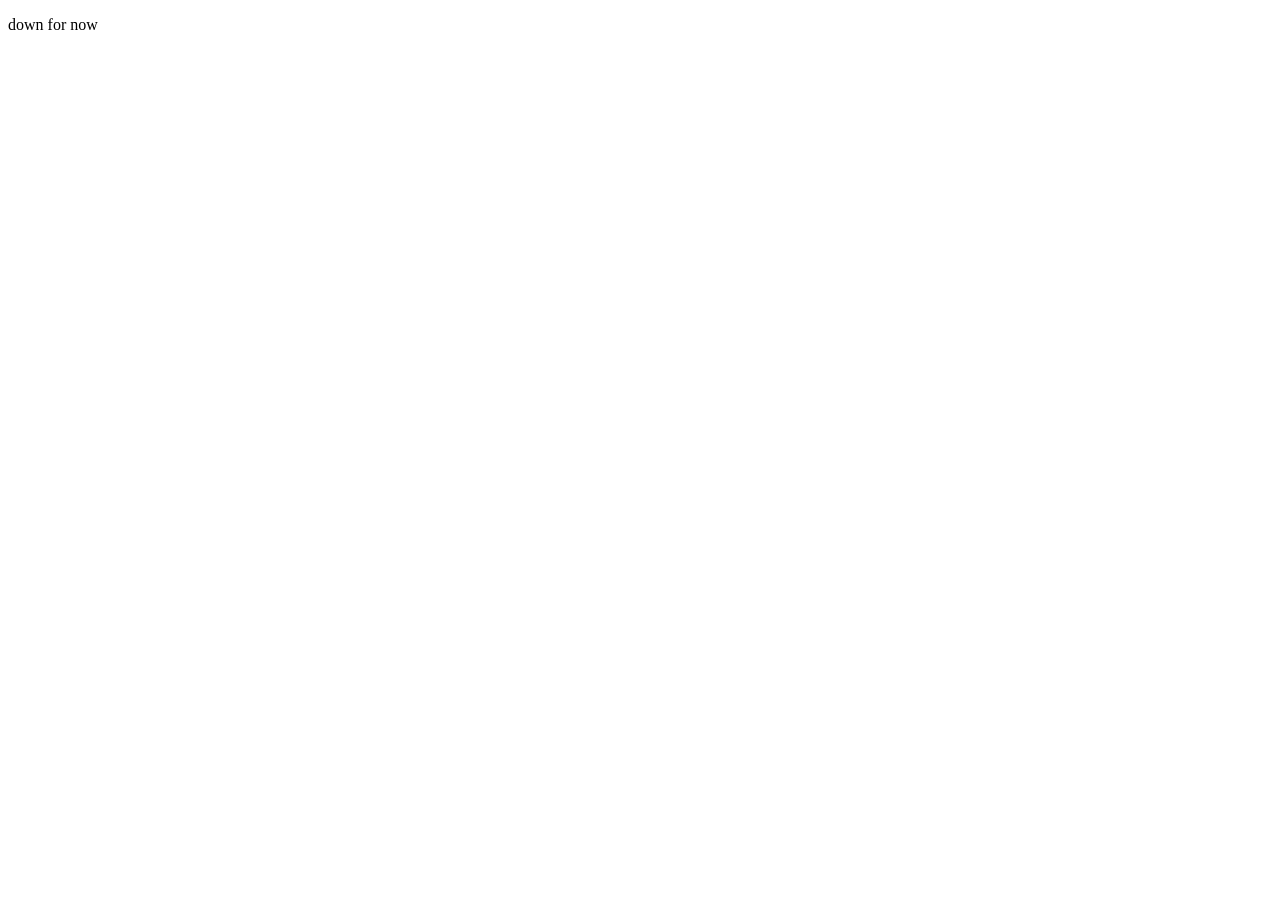
==== index.html @ 9f399d0f "Update index.html" ====
<!DOCTYPE html>
<html lang="en">
<head>
  <meta charset="UTF-8" />
  <meta name="viewport" content="width=device-width, initial-scale=1.0" />
  <title>florblecat.lol</title>
  <link rel="stylesheet" href="css/style.css" />
</head>
<body>
<p class="subtitle">
  down for now
</p>
</html>
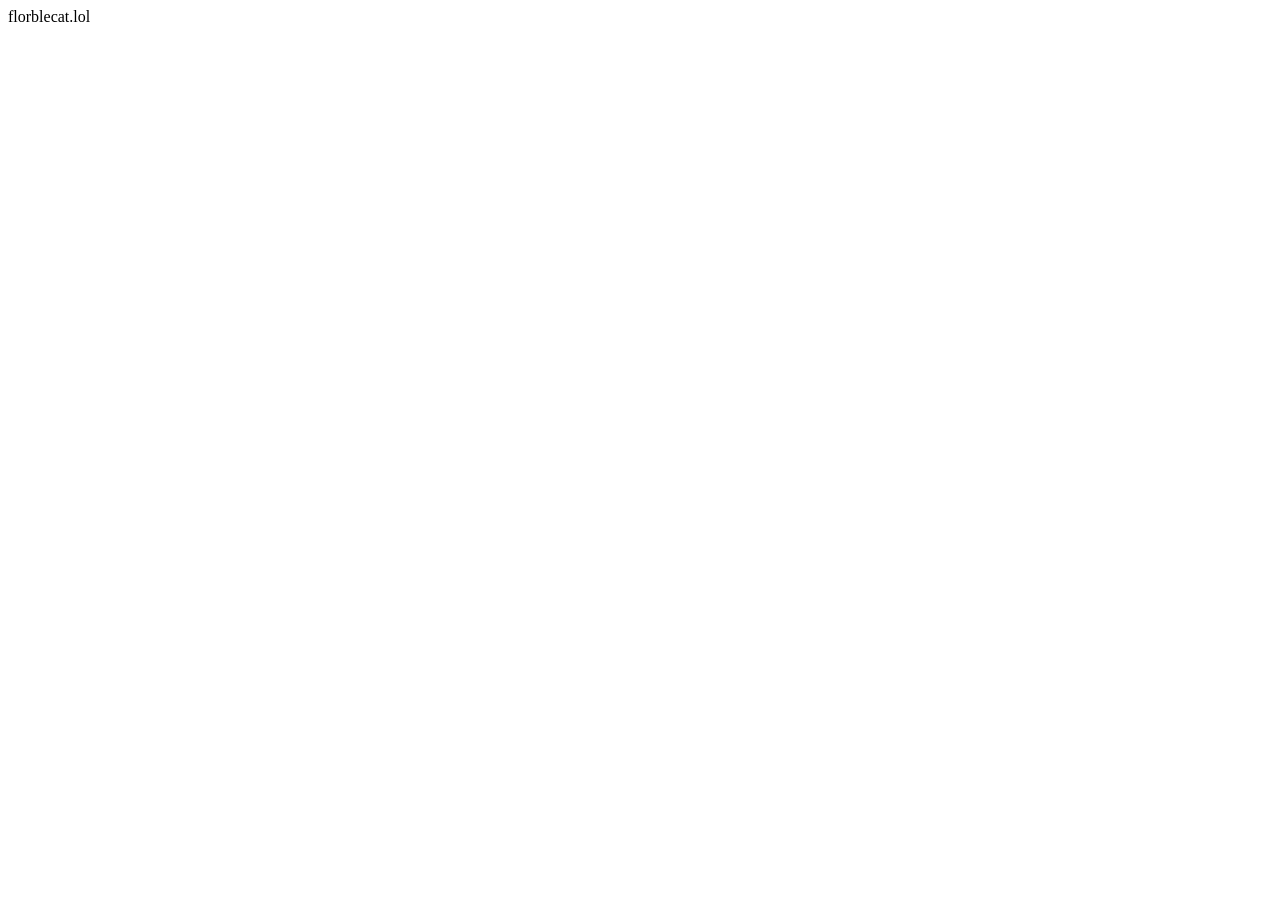
==== commit 6b003269: "Update index.html" ====
--- a/index.html
+++ b/index.html
@@ -7,7 +7,10 @@
   <link rel="stylesheet" href="css/style.css" />
 </head>
 <body>
-<p class="subtitle">
-  down for now
-</p>
+  <footer class="footer">
+    <div class="container footer-inner">
+      <span> florblecat.lol</span>
+    </div>
+  </footer>
+</body>
 </html>
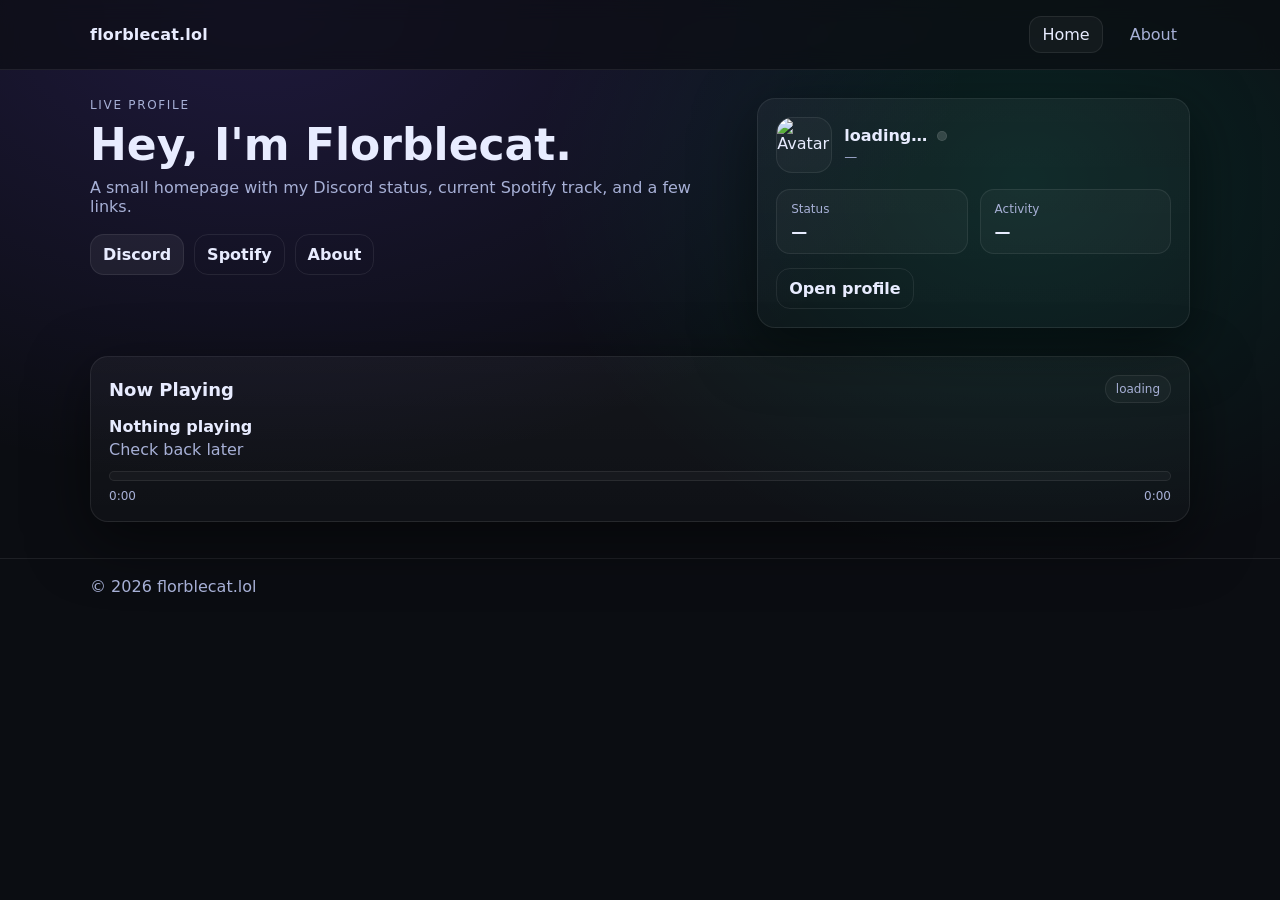
==== commit ff6168ee: "boys :3" ====
--- a/index.html
+++ b/index.html
@@ -7,10 +7,98 @@
   <link rel="stylesheet" href="css/style.css" />
 </head>
 <body>
+  <header class="topbar">
+    <div class="container topbar-inner">
+      <a class="brand" href="./">florblecat.lol</a>
+
+      <nav class="nav" aria-label="Primary navigation">
+        <a class="nav-link active" href="./">Home</a>
+        <a class="nav-link" href="about/">About</a>
+      </nav>
+    </div>
+  </header>
+
+  <main class="container">
+    <section class="hero">
+      <div class="hero-left">
+        <p class="eyebrow">Live profile</p>
+        <h1 class="title">Hey, I'm <span id="displayName">Florblecat</span>.</h1>
+        <p class="subtitle">
+          A small homepage with my Discord status, current Spotify track, and a few links.
+        </p>
+
+        <div class="hero-links">
+          <a id="discordLink" class="button" href="#" target="_blank" rel="noreferrer">Discord</a>
+          <a id="npOpen" class="button ghost" href="https://open.spotify.com/" target="_blank" rel="noreferrer">Spotify</a>
+          <a class="button ghost" href="about/">About</a>
+        </div>
+      </div>
+
+      <div class="hero-right">
+        <div class="profile-card">
+          <div class="profile-top">
+            <img id="avatar" class="avatar" alt="Avatar" />
+            <div class="profile-meta">
+              <div class="name-row">
+                <span id="username" class="username">loading…</span>
+                <span id="statusDot" class="status-dot" title="Discord status"></span>
+              </div>
+              <div id="statusText" class="status-text">—</div>
+            </div>
+          </div>
+
+          <div class="live-strip">
+            <div class="live-item">
+              <span class="live-label">Status</span>
+              <span id="dcStatus" class="live-value">—</span>
+            </div>
+
+            <div class="live-item">
+              <span class="live-label">Activity</span>
+              <span id="dcActivity" class="live-value">—</span>
+            </div>
+          </div>
+
+          <div class="profile-actions">
+            <a id="profileDiscordLink" class="button ghost" href="#" target="_blank" rel="noreferrer">Open profile</a>
+          </div>
+        </div>
+      </div>
+    </section>
+
+    <section class="grid single-grid">
+      <div class="card">
+        <div class="card-head">
+          <h2>Now Playing</h2>
+          <span id="npBadge" class="badge">loading</span>
+        </div>
+
+        <div class="nowplaying">
+          <img id="npArt" class="np-art is-hidden" alt="Album art" />
+          <div class="np-info">
+            <div id="npSong" class="np-song">Nothing playing</div>
+            <div id="npArtist" class="np-artist">Check back later</div>
+
+            <div class="progress">
+              <div id="npProgress" class="progress-bar"></div>
+            </div>
+
+            <div class="np-time">
+              <span id="npTimeNow">0:00</span>
+              <span id="npTimeTotal">0:00</span>
+            </div>
+          </div>
+        </div>
+      </div>
+    </section>
+  </main>
+
   <footer class="footer">
     <div class="container footer-inner">
-      <span> florblecat.lol</span>
+      <span>© <span id="year"></span> florblecat.lol</span>
     </div>
   </footer>
+
+  <script src="js/main.js"></script>
 </body>
-</html>
+</html>
--- a/css/style.css
+++ b/css/style.css
@@ -0,0 +1,405 @@
+:root {
+  --bg: #0b0d12;
+  --panel: #101521;
+  --panel2: #0e1320;
+  --text: #e8ecff;
+  --muted: #a7b0d6;
+  --border: rgba(255, 255, 255, 0.08);
+  --shadow: 0 18px 60px rgba(0, 0, 0, 0.5);
+  --radius: 18px;
+}
+
+* {
+  box-sizing: border-box;
+}
+
+html,
+body {
+  height: 100%;
+}
+
+body {
+  margin: 0;
+  font-family: ui-sans-serif, system-ui, -apple-system, "Segoe UI", Roboto, Arial,
+    "Apple Color Emoji", "Segoe UI Emoji";
+  background:
+    radial-gradient(1200px 800px at 20% 0%, rgba(120, 80, 255, 0.18), transparent 60%),
+    radial-gradient(900px 700px at 80% 20%, rgba(0, 255, 200, 0.1), transparent 55%),
+    var(--bg);
+  color: var(--text);
+}
+
+a {
+  color: inherit;
+  text-decoration: none;
+}
+
+img {
+  display: block;
+}
+
+.container {
+  width: min(1100px, calc(100% - 32px));
+  margin: 0 auto;
+}
+
+.topbar {
+  position: sticky;
+  top: 0;
+  background: rgba(11, 13, 18, 0.65);
+  backdrop-filter: blur(10px);
+  border-bottom: 1px solid var(--border);
+  z-index: 10;
+}
+
+.topbar-inner {
+  display: flex;
+  align-items: center;
+  justify-content: space-between;
+  padding: 16px 0;
+}
+
+.brand {
+  font-weight: 700;
+  letter-spacing: 0.2px;
+}
+
+.nav {
+  display: flex;
+  gap: 14px;
+}
+
+.nav-link {
+  padding: 8px 12px;
+  border-radius: 12px;
+  color: var(--muted);
+  border: 1px solid transparent;
+}
+
+.nav-link:hover {
+  border-color: var(--border);
+  color: var(--text);
+}
+
+.nav-link.active {
+  color: var(--text);
+  border-color: var(--border);
+  background: rgba(255, 255, 255, 0.04);
+}
+
+.hero {
+  display: grid;
+  grid-template-columns: 1.2fr 0.8fr;
+  gap: 18px;
+  padding: 28px 0 14px;
+}
+
+@media (max-width: 900px) {
+  .hero {
+    grid-template-columns: 1fr;
+  }
+}
+
+.hero-left,
+.hero-right {
+  min-width: 0;
+}
+
+.eyebrow {
+  margin: 0 0 10px;
+  color: var(--muted);
+  font-size: 12px;
+  text-transform: uppercase;
+  letter-spacing: 0.14em;
+}
+
+.title {
+  font-size: 44px;
+  line-height: 1.05;
+  margin: 0 0 10px;
+}
+
+.subtitle {
+  margin: 0;
+  color: var(--muted);
+  max-width: 60ch;
+}
+
+.hero-links {
+  display: flex;
+  flex-wrap: wrap;
+  gap: 10px;
+  margin-top: 18px;
+}
+
+.grid {
+  display: grid;
+  grid-template-columns: 1fr 1fr;
+  gap: 18px;
+  padding: 14px 0 36px;
+}
+
+.single-grid {
+  grid-template-columns: 1fr;
+}
+
+@media (max-width: 900px) {
+  .grid {
+    grid-template-columns: 1fr;
+  }
+}
+
+.card,
+.profile-card {
+  background: linear-gradient(180deg, rgba(255, 255, 255, 0.04), rgba(255, 255, 255, 0.02));
+  border: 1px solid var(--border);
+  border-radius: var(--radius);
+  box-shadow: var(--shadow);
+  padding: 18px;
+}
+
+.card-head {
+  display: flex;
+  align-items: center;
+  justify-content: space-between;
+  gap: 10px;
+  margin-bottom: 14px;
+}
+
+.card-head h2 {
+  margin: 0;
+  font-size: 18px;
+}
+
+.badge {
+  font-size: 12px;
+  padding: 6px 10px;
+  border-radius: 999px;
+  border: 1px solid var(--border);
+  color: var(--muted);
+  background: rgba(255, 255, 255, 0.03);
+}
+
+.profile-top {
+  display: flex;
+  gap: 12px;
+  align-items: center;
+}
+
+.avatar {
+  width: 56px;
+  height: 56px;
+  border-radius: 16px;
+  border: 1px solid var(--border);
+  object-fit: cover;
+  background: rgba(255, 255, 255, 0.03);
+}
+
+.profile-meta {
+  flex: 1;
+  min-width: 0;
+}
+
+.name-row {
+  display: flex;
+  align-items: center;
+  gap: 10px;
+}
+
+.username {
+  font-weight: 700;
+  overflow-wrap: anywhere;
+}
+
+.status-text {
+  color: var(--muted);
+  margin-top: 4px;
+  font-size: 13px;
+  text-transform: capitalize;
+}
+
+.status-dot {
+  width: 10px;
+  height: 10px;
+  border-radius: 999px;
+  border: 1px solid var(--border);
+  background: rgba(255, 255, 255, 0.15);
+  flex: 0 0 auto;
+}
+
+.live-strip {
+  display: grid;
+  grid-template-columns: 1fr 1fr;
+  gap: 12px;
+  margin-top: 16px;
+}
+
+.live-item {
+  padding: 12px 14px;
+  border-radius: 14px;
+  border: 1px solid var(--border);
+  background: rgba(255, 255, 255, 0.03);
+  min-width: 0;
+}
+
+.live-label {
+  display: block;
+  font-size: 12px;
+  color: var(--muted);
+  margin-bottom: 6px;
+}
+
+.live-value {
+  display: block;
+  font-weight: 700;
+  color: var(--text);
+  overflow-wrap: anywhere;
+}
+
+.profile-actions {
+  margin-top: 14px;
+  display: flex;
+  gap: 10px;
+}
+
+.button {
+  display: inline-flex;
+  align-items: center;
+  justify-content: center;
+  gap: 8px;
+  padding: 10px 12px;
+  border-radius: 14px;
+  border: 1px solid var(--border);
+  background: rgba(255, 255, 255, 0.06);
+  color: var(--text);
+  font-weight: 600;
+  transition: background 0.18s ease, border-color 0.18s ease, transform 0.18s ease;
+}
+
+.button:hover {
+  background: rgba(255, 255, 255, 0.1);
+  border-color: rgba(255, 255, 255, 0.15);
+  transform: translateY(-1px);
+}
+
+.button.ghost {
+  background: transparent;
+}
+
+.nowplaying {
+  display: grid;
+  grid-template-columns: 90px 1fr;
+  gap: 14px;
+  align-items: center;
+}
+
+.nowplaying.no-art {
+  grid-template-columns: 1fr;
+}
+
+@media (max-width: 520px) {
+  .nowplaying {
+    grid-template-columns: 1fr;
+  }
+}
+
+.np-art {
+  width: 90px;
+  height: 90px;
+  border-radius: 16px;
+  border: 1px solid var(--border);
+  object-fit: cover;
+  background: rgba(255, 255, 255, 0.03);
+}
+
+.np-art.is-hidden {
+  display: none;
+}
+
+.np-song {
+  font-weight: 800;
+  font-size: 16px;
+}
+
+.np-artist {
+  color: var(--muted);
+  margin-top: 4px;
+}
+
+.progress {
+  width: 100%;
+  height: 10px;
+  border-radius: 999px;
+  border: 1px solid var(--border);
+  background: rgba(255, 255, 255, 0.03);
+  overflow: hidden;
+  margin-top: 12px;
+}
+
+.progress-bar {
+  height: 100%;
+  width: 0%;
+  background: rgba(255, 255, 255, 0.55);
+}
+
+.np-time {
+  display: flex;
+  justify-content: space-between;
+  color: var(--muted);
+  font-size: 12px;
+  margin-top: 8px;
+  gap: 12px;
+}
+
+.page-section {
+  padding: 28px 0 36px;
+}
+
+.prose-card {
+  max-width: 760px;
+}
+
+.page-title {
+  margin: 0 0 12px;
+  font-size: 38px;
+  line-height: 1.08;
+}
+
+.page-copy {
+  margin: 0 0 14px;
+  color: var(--muted);
+  line-height: 1.65;
+}
+
+.footer {
+  border-top: 1px solid var(--border);
+  padding: 18px 0;
+  color: var(--muted);
+}
+
+.footer-inner {
+  display: flex;
+  justify-content: space-between;
+  align-items: center;
+}
+
+@media (max-width: 640px) {
+  .topbar-inner,
+  .footer-inner {
+    gap: 12px;
+    flex-direction: column;
+    align-items: flex-start;
+  }
+
+  .title {
+    font-size: 34px;
+  }
+
+  .page-title {
+    font-size: 30px;
+  }
+
+  .live-strip {
+    grid-template-columns: 1fr;
+  }
+}
